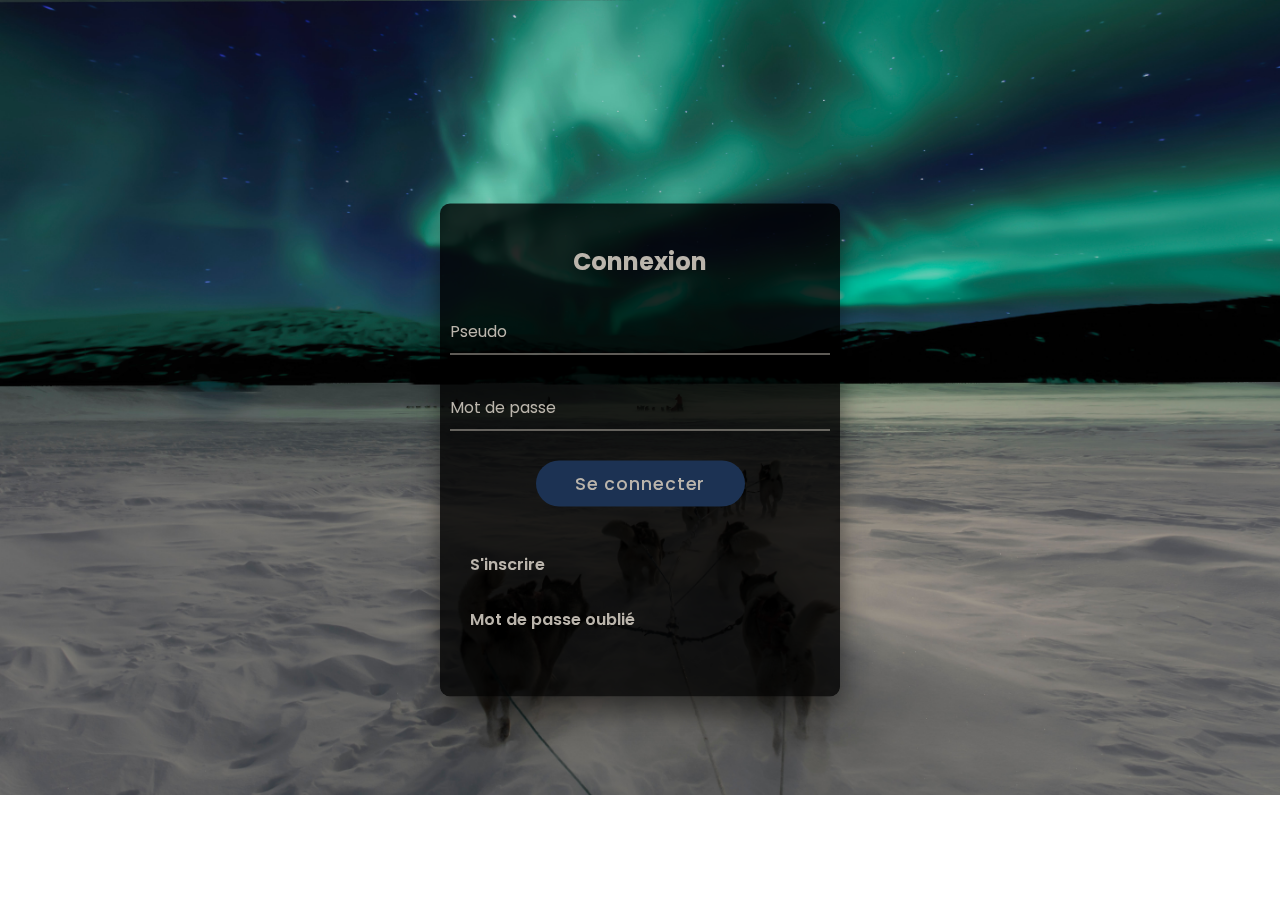
==== login.html @ 4b05db78 "login V1" ====
<!DOCTYPE html>
<html lang="fr">
<head>
    <meta charset="UTF-8">
    <meta http-equiv="X-UA-Compatible" content="IE=edge">
    <meta name="viewport" content="width=device-width, initial-scale=1.0">
    <title>Se connecter</title>
    <link rel="stylesheet" href="login.css">
</head>
<body>
    <form method="post">
        <h2>Connexion</h2>
        <div class="inputBox">
            <input type="text" name="pseudo" required="" id="pseudo">
            <label for="pseudo">Pseudo</label>
        </div>
        <div class="inputBox">
            <input type="password" name="pass" required="" id="pass">
            <label for="pass">Mot de passe</label>
        </div>
        <div class="links">
            <button type="submit">Se connecter</button>
            <ul>
                <li><a href="#" data-text="S'inscrire">S'inscrire</a></li>
                <li><a href="#" data-text="Mot de passe oublié">Mot de passe oublié</a></li>
            </ul>
        </div>
    </form>
</body>
</html>
---- login.css ----
/* General */

@import url('https://fonts.googleapis.com/css2?family=Poppins:ital,wght@0,100;0,200;0,300;0,400;0,500;0,600;0,700;0,800;0,900;1,100;1,200;1,300;1,400;1,500;1,600;1,700;1,800;1,900&display=swap');
@import url('https://fonts.googleapis.com/css2?family=Dancing+Script:wght@400;500;600;700&display=swap');

/* ROOT */

:root
{
    --primaryclr: #59B8A2;
    --secondaryclr: #1C3253;
    --thirdclr: #bbb5ac;
    --fourthclr: ;
}

*, ::before, ::after
{
    margin: 0;
    padding: 0;
    box-sizing: border-box;
    font-family: 'Poppins', sans-serif;
}

body
{
    background: url(./resources/images/alaska5.jpg);
    background-size: cover;
    background-repeat: no-repeat;
}


form
{
    position: fixed;
    display: flex;
    flex-direction: column;
    justify-content: center;
    align-items: center;
    top: 50%;
    left: 50%;
    transform: translate(-50%, -50%);
    width: 400px;
    padding: 40px 10px;
    background: rgba(0,0,0,.8);
    box-shadow: 0 15px 25px rgba(0,0,0,.5);
    border-radius: 10px;
}

form h2
{
    margin: 0 0 30px;
    padding: 0;
    color: var(--thirdclr);
    text-align: center;
}

form .inputBox
{
    position: relative;
    width: 100%;
}

form .inputBox input
{
    width: 100%;
    padding: 10px 0;
    font-size: 16px;
    color: var(--thirdclr);
    margin-bottom: 30px;
    border: none;
    border-bottom: 1px solid var(--thirdclr);
    outline: none;
    background: transparent;
}

form .inputBox label
{
    position: absolute;
    top: 0;
    left: 0;
    padding: 10px 0;
    font-size: 16px;
    color: var(--thirdclr);
    pointer-events: none;
    transition: .5s;
}

form .inputBox input:focus ~ label,
form .inputBox input:valid ~ label
{
    top: -18px;
    left: 0;
    color: var(--primaryclr);
    font-size: 12px;
}

form button
{
    padding: 10px 20px;
    border-radius: 25px;
    border: none;
    background-color: var(--secondaryclr);
    color: var(--thirdclr);
    font-weight: 500;
    font-size: 1.1em;
    letter-spacing: 00.05em;
    text-decoration: none;
    transition: 0.5s;
}

form button:hover
{
    letter-spacing: 0.2em;
    cursor: pointer;
    box-shadow: 0 0 10px var(--primaryclr),
                0 0 20px var(--primaryclr),
                0 0 4px var(--primaryclr);
}

.links
{
    display: flex;
    flex-direction: column;
    justify-content: center;
    align-items: center;
    width: 100%;
}

.links button
{
    width: 55%;
}

form ul
{
    display: flex;
    flex-direction: column;
    justify-content: space-between;
    width: 100%;
    padding: 30px 20px 10px 20px;
}

form ul li
{
    list-style: none;
    padding-top: 15px;
    padding-bottom: 15px;
}

form ul li a
{
    position: relative;
    display: block;
    text-decoration: none;
    font-size: 16px;
    color: var(--thirdclr);
    font-weight: 600;
    transition: 0.5s;
    transition-delay: 0.5s;
}

form ul li a:hover
{
    transform: translateY(-20px);
    transition-delay: 0s;
}

form ul li a::before
{
    content: attr(data-text);
    position: absolute;
    bottom: -10px;
    pointer-events: none;
    z-index: 1;
    font-size: 10px;
    color: var(--primaryclr);
    letter-spacing: 100px;
    opacity: 0;
    transition: 0.5s;
    text-shadow: 0 0 10px var(--primaryclr),
                 0 0 20px var(--primaryclr),
                 0 0 40px var(--primaryclr);
}

form ul li a:hover::before
{
    opacity: 1;
    letter-spacing: 6px;
    transition-delay: 0.25s;
}
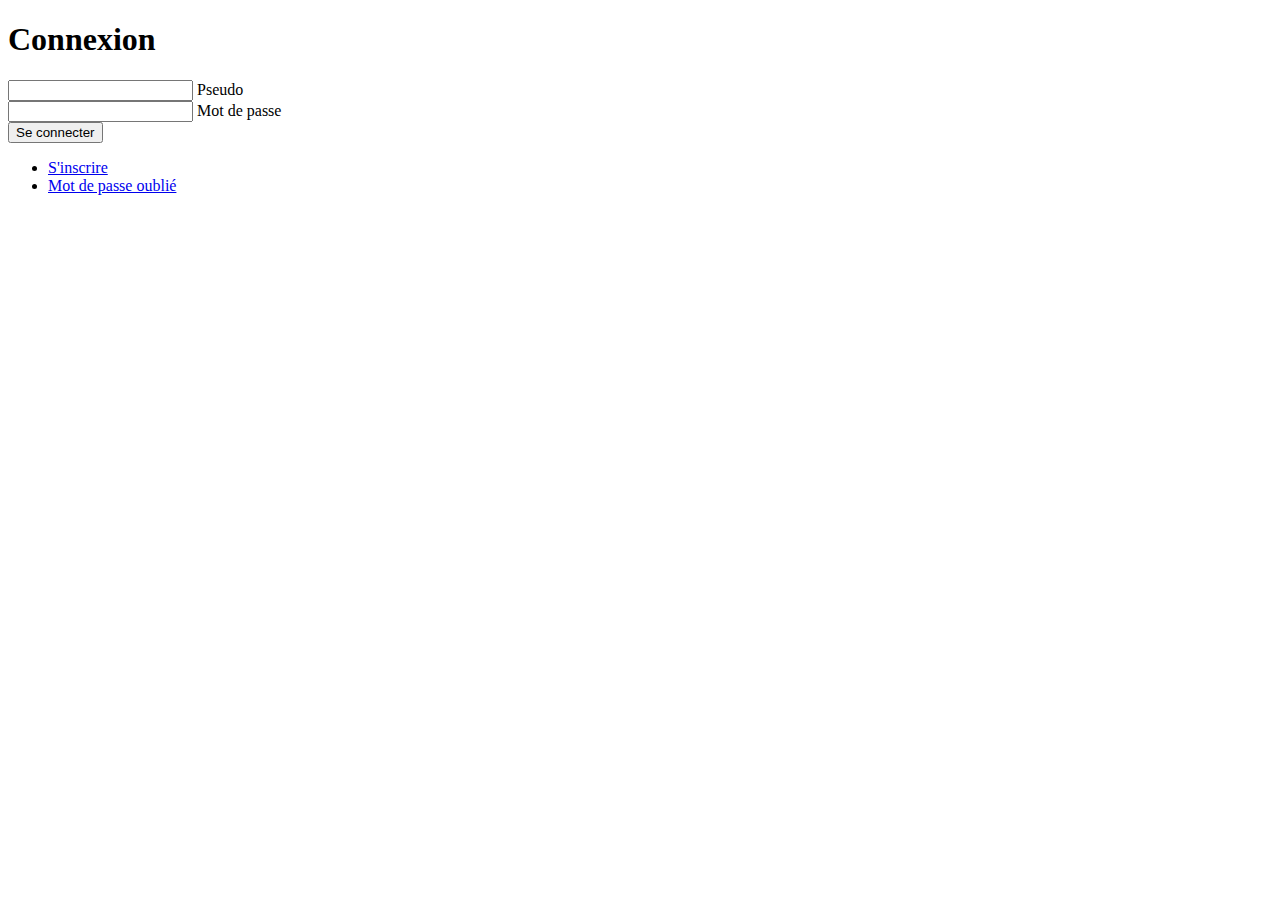
==== commit f7779d5e: "registerfailures" ====
--- a/login.html
+++ b/login.html
@@ -5,23 +5,25 @@
     <meta http-equiv="X-UA-Compatible" content="IE=edge">
     <meta name="viewport" content="width=device-width, initial-scale=1.0">
     <title>Se connecter</title>
-    <link rel="stylesheet" href="login.css">
+    <link rel="stylesheet" href="/styles/login.css">
+    <link rel="stylesheet" href="/styles/login/tablett.css" media="screen AND (min-width: 600px)">
+    <link rel="stylesheet" href="/styles/login/desktop.css" media="screen AND (min-width: 1024px)">
 </head>
 <body>
-    <form method="post">
-        <h2>Connexion</h2>
+    <form method="post" novalidate>
+        <h1>Connexion</h1>
         <div class="inputBox">
-            <input type="text" name="pseudo" required="" id="pseudo">
+            <input type="text" name="pseudo" required id="pseudo">
             <label for="pseudo">Pseudo</label>
         </div>
         <div class="inputBox">
-            <input type="password" name="pass" required="" id="pass">
+            <input type="password" name="pass" required id="pass">
             <label for="pass">Mot de passe</label>
         </div>
         <div class="links">
             <button type="submit">Se connecter</button>
             <ul>
-                <li><a href="#" data-text="S'inscrire">S'inscrire</a></li>
+                <li><a href="/users/register" data-text="S'inscrire">S'inscrire</a></li>
                 <li><a href="#" data-text="Mot de passe oublié">Mot de passe oublié</a></li>
             </ul>
         </div>
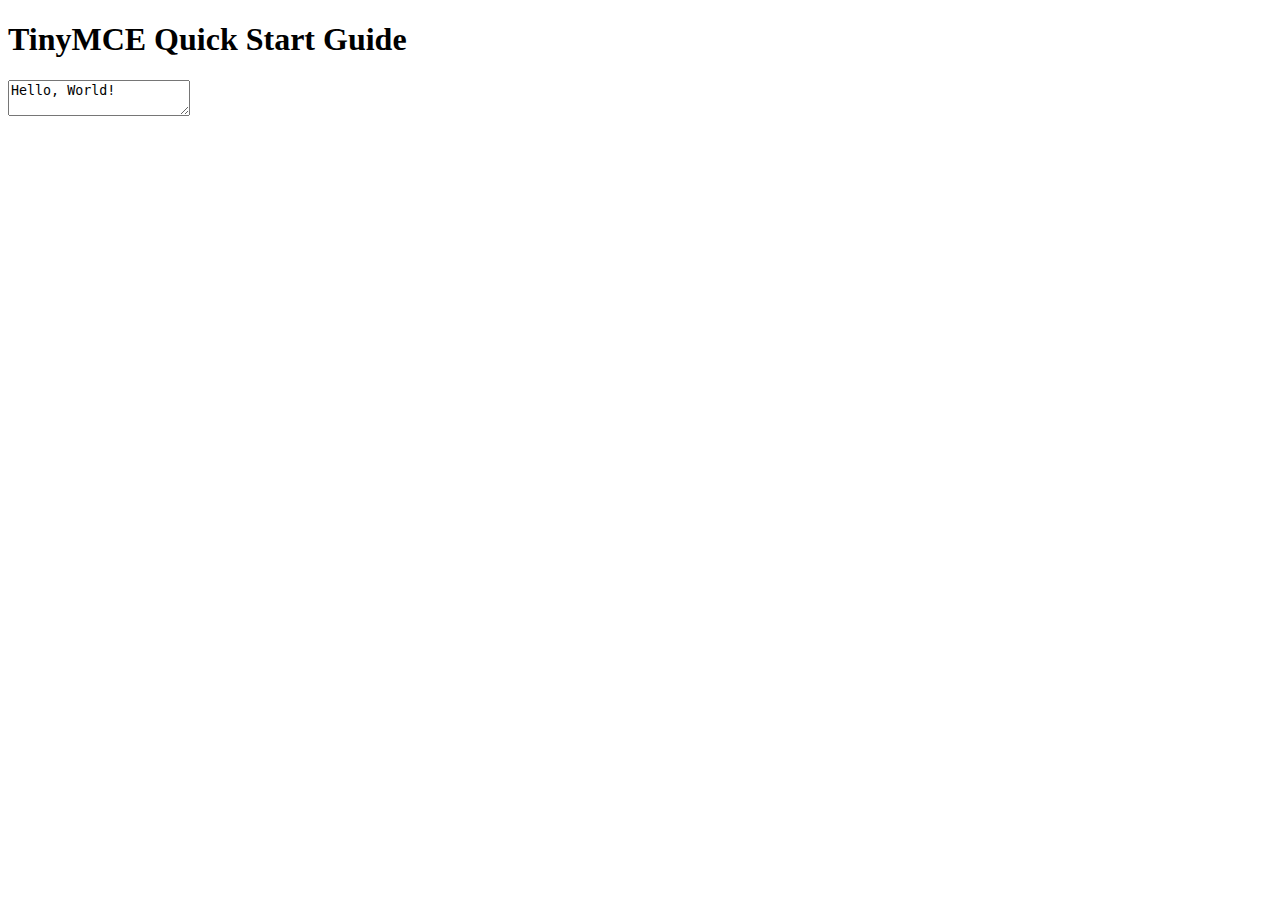
==== commit a4b0b0e4: "saisie des billets" ====
--- a/login.html
+++ b/login.html
@@ -8,25 +8,16 @@
     <link rel="stylesheet" href="/styles/login.css">
     <link rel="stylesheet" href="/styles/login/tablett.css" media="screen AND (min-width: 600px)">
     <link rel="stylesheet" href="/styles/login/desktop.css" media="screen AND (min-width: 1024px)">
+    <script src="https://cdn.tiny.cloud/1/no-api-key/tinymce/6/tinymce.min.js" referrerpolicy="origin"></script>
+    <script src="./public/scripts/redac.js"></script>
+
+
 </head>
+
 <body>
-    <form method="post" novalidate>
-        <h1>Connexion</h1>
-        <div class="inputBox">
-            <input type="text" name="pseudo" required id="pseudo">
-            <label for="pseudo">Pseudo</label>
-        </div>
-        <div class="inputBox">
-            <input type="password" name="pass" required id="pass">
-            <label for="pass">Mot de passe</label>
-        </div>
-        <div class="links">
-            <button type="submit">Se connecter</button>
-            <ul>
-                <li><a href="/users/register" data-text="S'inscrire">S'inscrire</a></li>
-                <li><a href="#" data-text="Mot de passe oublié">Mot de passe oublié</a></li>
-            </ul>
-        </div>
-    </form>
+<h1>TinyMCE Quick Start Guide</h1>
+  <form method="post">
+    <textarea id="chapter">Hello, World!</textarea>
+  </form>
 </body>
 </html>